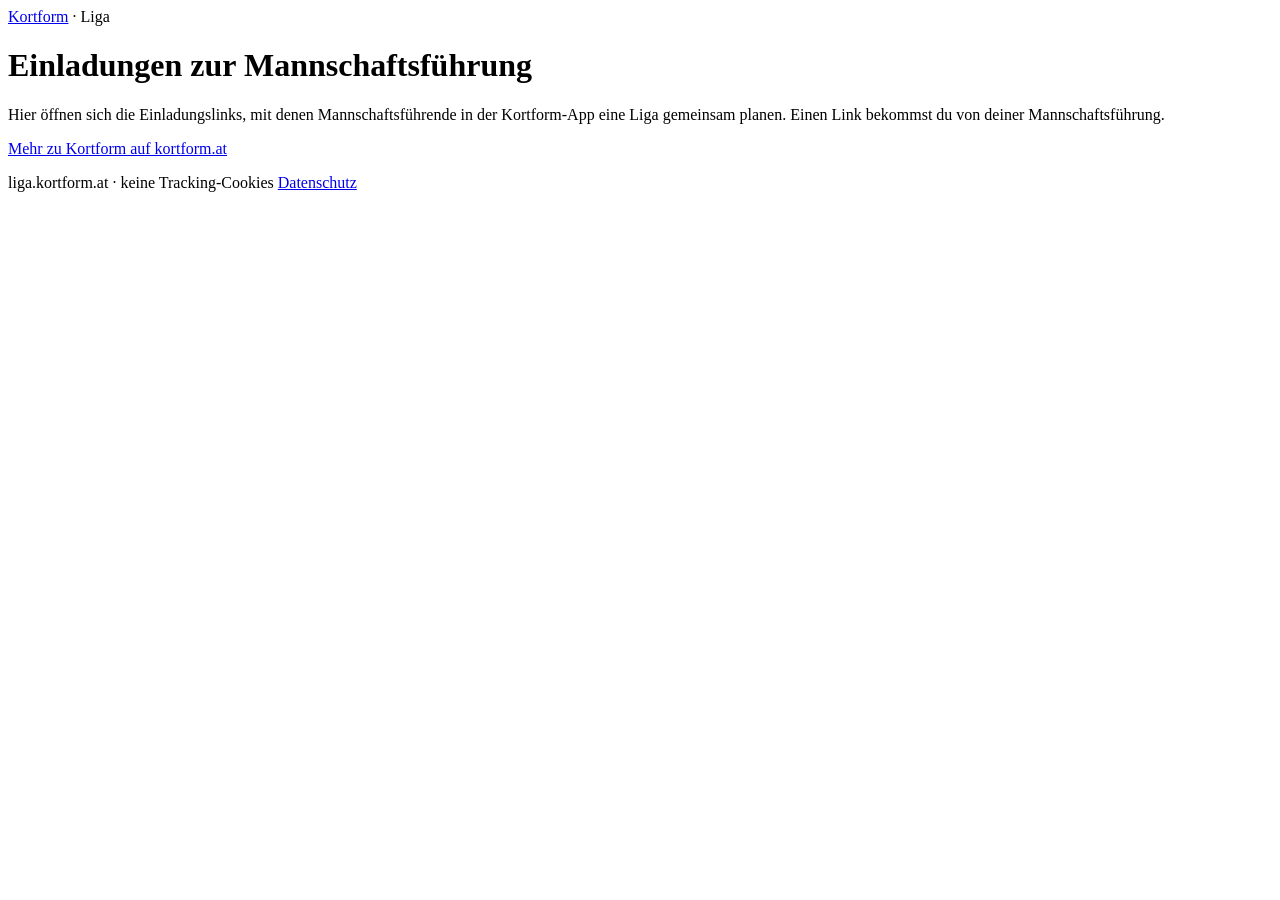
==== site/index.html @ 46486aab "Add invite landing page, app link files and Pages workflow" ====
<!doctype html>
<html lang="de">
<head>
  <meta charset="utf-8">
  <meta name="viewport" content="width=device-width, initial-scale=1">
  <title>liga.kortform.at · Kortform</title>
  <meta name="robots" content="noindex">
  <meta name="referrer" content="no-referrer">
  <meta http-equiv="Content-Security-Policy" content="default-src 'none'; img-src 'self'; style-src 'self'; font-src 'self'; base-uri 'none'; form-action 'none'">
  <meta name="theme-color" content="#faf9f5" media="(prefers-color-scheme: light)">
  <meta name="theme-color" content="#16150f" media="(prefers-color-scheme: dark)">
  <link rel="icon" href="/favicon.ico" sizes="16x16 32x32 48x48">
  <link rel="icon" href="/favicon-small.svg" type="image/svg+xml">
  <link rel="apple-touch-icon" href="/apple-touch-icon.png">
  <link rel="stylesheet" href="/style.css">
</head>
<body>
  <div class="top">
    <a class="wordmark" href="https://kortform.at/">Kortform</a>
    <span class="top-sub">· Liga</span>
  </div>
  <main>
    <div class="center">
      <h1>Einladungen zur Mannschaftsführung</h1>
      <p class="text">Hier öffnen sich die Einladungslinks, mit denen Mannschaftsführende in der Kortform-App eine Liga gemeinsam planen. Einen Link bekommst du von deiner Mannschaftsführung.</p>
      <p class="link-line"><a href="https://kortform.at/">Mehr zu Kortform auf kortform.at</a></p>
    </div>
  </main>
  <footer>
    <span>liga.kortform.at · keine Tracking-Cookies</span>
    <a href="https://kortform.at/datenschutz/" rel="noopener noreferrer">Datenschutz</a>
  </footer>
</body>
</html>
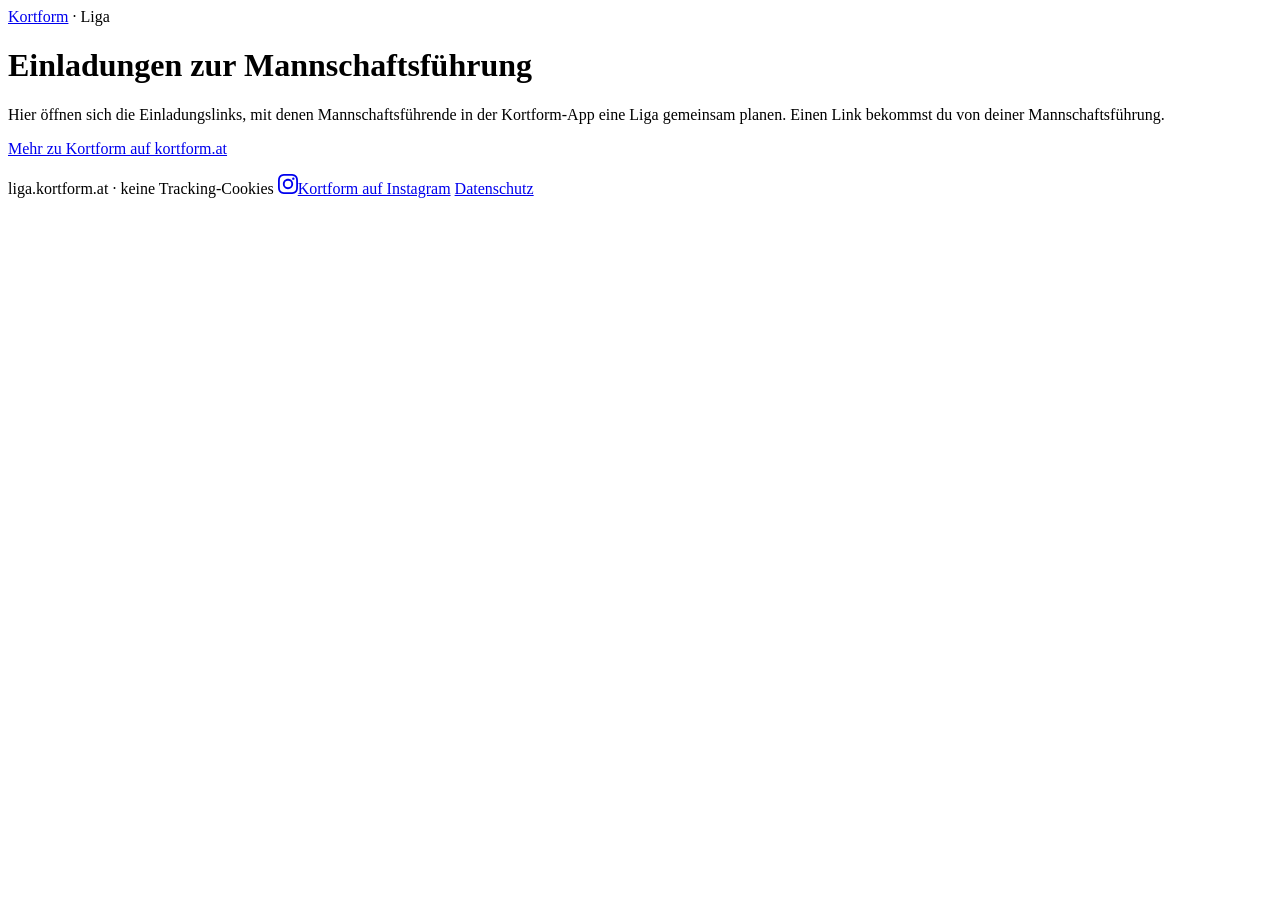
==== commit e26c3640: "Merge feature/instagram-link: link the Instagram profile in the footer" ====
--- a/site/index.html
+++ b/site/index.html
@@ -28,6 +28,7 @@
   </main>
   <footer>
     <span>liga.kortform.at · keine Tracking-Cookies</span>
+    <a class="ig-link" href="https://www.instagram.com/kortform.app/" target="_blank" rel="noopener noreferrer" aria-label="Kortform auf Instagram (öffnet in neuem Tab)"><svg aria-hidden="true" focusable="false" width="20" height="20" viewBox="0 0 24 24" fill="currentColor"><path d="M7.0301.084c-1.2768.0602-2.1487.264-2.911.5634-.7888.3075-1.4575.72-2.1228 1.3877-.6652.6677-1.075 1.3368-1.3802 2.127-.2954.7638-.4956 1.6365-.552 2.914-.0564 1.2775-.0689 1.6882-.0626 4.947.0062 3.2586.0206 3.6671.0825 4.9473.061 1.2765.264 2.1482.5635 2.9107.308.7889.72 1.4573 1.388 2.1228.6679.6655 1.3365 1.0743 2.1285 1.38.7632.295 1.6361.4961 2.9134.552 1.2773.056 1.6884.069 4.9462.0627 3.2578-.0062 3.668-.0207 4.9478-.0814 1.28-.0607 2.147-.2652 2.9098-.5633.7889-.3086 1.4578-.72 2.1228-1.3881.665-.6682 1.0745-1.3378 1.3795-2.1284.2957-.7632.4966-1.636.552-2.9124.056-1.2809.0692-1.6898.063-4.948-.0063-3.2583-.021-3.6668-.0817-4.9465-.0607-1.2797-.264-2.1487-.5633-2.9117-.3084-.7889-.72-1.4568-1.3876-2.1228C21.2982 1.33 20.628.9208 19.8378.6165 19.074.321 18.2017.1197 16.9244.0645 15.6471.0093 15.236-.005 11.977.0014 8.718.0076 8.31.0215 7.0301.0839m.1402 21.6932c-1.17-.0509-1.8053-.2453-2.2287-.408-.5606-.216-.96-.4771-1.3819-.895-.422-.4178-.6811-.8186-.9-1.378-.1644-.4234-.3624-1.058-.4171-2.228-.0595-1.2645-.072-1.6442-.079-4.848-.007-3.2037.0053-3.583.0607-4.848.05-1.169.2456-1.805.408-2.2282.216-.5613.4762-.96.895-1.3816.4188-.4217.8184-.6814 1.3783-.9003.423-.1651 1.0575-.3614 2.227-.4171 1.2655-.06 1.6447-.072 4.848-.079 3.2033-.007 3.5835.005 4.8495.0608 1.169.0508 1.8053.2445 2.228.408.5608.216.96.4754 1.3816.895.4217.4194.6816.8176.9005 1.3787.1653.4217.3617 1.056.4169 2.2263.0602 1.2655.0739 1.645.0796 4.848.0058 3.203-.0055 3.5834-.061 4.848-.051 1.17-.245 1.8055-.408 2.2294-.216.5604-.4763.96-.8954 1.3814-.419.4215-.8181.6811-1.3783.9-.4224.1649-1.0577.3617-2.2262.4174-1.2656.0595-1.6448.072-4.8493.079-3.2045.007-3.5825-.006-4.848-.0608M16.953 5.5864A1.44 1.44 0 1 0 18.39 4.144a1.44 1.44 0 0 0-1.437 1.4424M5.8385 12.012c.0067 3.4032 2.7706 6.1557 6.173 6.1493 3.4026-.0065 6.157-2.7701 6.1506-6.1733-.0065-3.4032-2.771-6.1565-6.174-6.1498-3.403.0067-6.156 2.771-6.1496 6.1738M8 12.0077a4 4 0 1 1 4.008 3.9921A3.9996 3.9996 0 0 1 8 12.0077"></path></svg><span>Kortform auf Instagram</span></a>
     <a href="https://kortform.at/datenschutz/" rel="noopener noreferrer">Datenschutz</a>
   </footer>
 </body>
